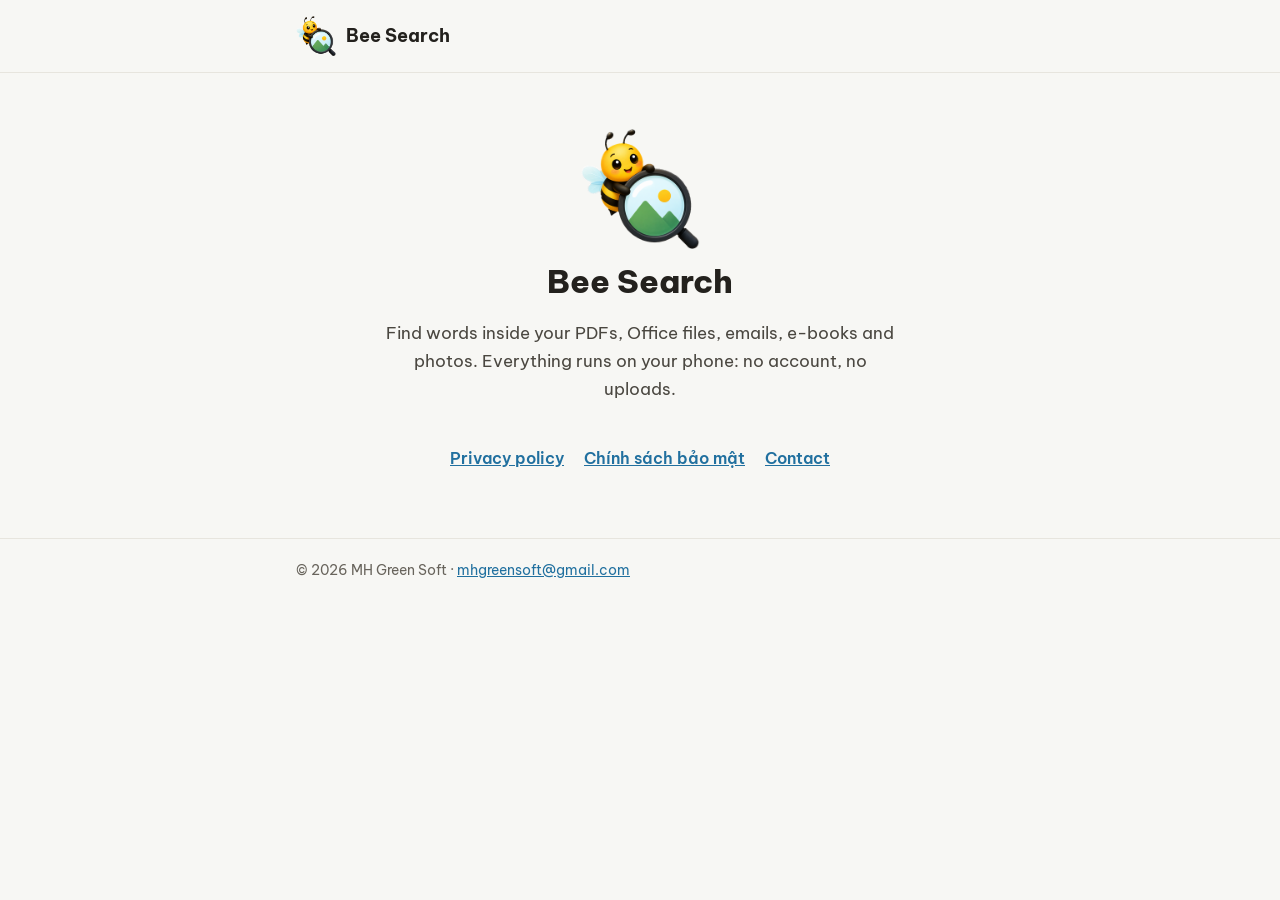
==== index.html @ 3fd60ecd "Add files via upload" ====
<!doctype html>
<html lang="en">
<head>
<meta charset="utf-8">
<meta name="viewport" content="width=device-width, initial-scale=1">
<title>Bee Search</title>
<meta name="description" content="Bee Search: search the text inside your documents and photos, on your phone.">
<link rel="icon" href="bee.png">
<link rel="preconnect" href="https://fonts.googleapis.com">
<link rel="preconnect" href="https://fonts.gstatic.com" crossorigin>
<link href="https://fonts.googleapis.com/css2?family=Be+Vietnam+Pro:wght@400;600;700;800&display=swap" rel="stylesheet">
<link rel="stylesheet" href="style.css">
</head>
<body>
<header><div class="wrap">
<a class="brand" href="index.html" aria-label="Bee Search, Home"><img src="bee.png" alt=""><span>Bee Search</span></a>
<nav class="lang" aria-label="Language"></nav>
</div></header>
<main><div class="wrap">
<section class="hero">
<img src="bee.png" alt="">
<h1>Bee Search</h1>
<p>Find words inside your PDFs, Office files, emails, e-books and photos. Everything runs on your phone: no account, no uploads.</p>
<div class="links">
<a href="privacy.html">Privacy policy</a>
<a href="privacy-vi.html" hreflang="vi">Chính sách bảo mật</a>
<a href="mailto:mhgreensoft@gmail.com">Contact</a>
</div>
</section>
</div></main>
<footer><div class="wrap">© 2026 MH Green Soft · <a href="mailto:mhgreensoft@gmail.com">mhgreensoft@gmail.com</a></div></footer>
</body>
</html>
---- style.css ----
:root {
  --bg: #F7F7F4;
  --card: #FFFFFF;
  --ink: #23211D;
  --body: #4A4740;
  --muted: #68645C;
  --line: #E7E5DE;
  --link: #21709F;
  --link-hover: #185A80;
  --honey: #F2B01E;
  --callout: #FFF6DB;
  --callout-line: #F5D77E;
}
@media (prefers-color-scheme: dark) {
  :root {
    --bg: #16150F;
    --card: #201F19;
    --ink: #ECE8DF;
    --body: #D3CEC3;
    --muted: #B8B1A3;
    --line: #34322B;
    --link: #7FC0E6;
    --link-hover: #A6D4EF;
    --callout: #2A2618;
    --callout-line: #5C4A16;
  }
}
* { box-sizing: border-box; }
html { -webkit-text-size-adjust: 100%; }
body {
  margin: 0;
  background: var(--bg);
  color: var(--body);
  font-family: 'Be Vietnam Pro', system-ui, -apple-system, 'Segoe UI', sans-serif;
  font-size: 16px;
  line-height: 1.65;
}
a { color: var(--link); }
a:hover { color: var(--link-hover); }
.wrap { max-width: 720px; margin: 0 auto; padding: 0 16px; }
header { border-bottom: 1px solid var(--line); }
header .wrap { display: flex; align-items: center; gap: 12px; min-height: 72px; }
.brand { display: flex; align-items: center; gap: 10px; color: var(--ink); text-decoration: none; font-weight: 700; font-size: 18px; }
.brand img { width: 40px; height: 40px; }
.lang { margin-left: auto; display: flex; gap: 4px; }
.lang a, .lang span { padding: 8px 10px; border-radius: 10px; font-size: 14px; font-weight: 600; text-decoration: none; }
.lang span { background: var(--card); border: 1px solid var(--line); color: var(--ink); }
main { padding: 32px 0 48px; }
h1 { margin: 0 0 6px; color: var(--ink); font-size: 32px; line-height: 1.25; font-weight: 800; }
h2 { margin: 36px 0 8px; color: var(--ink); font-size: 20px; line-height: 1.35; font-weight: 700; }
p { margin: 0 0 12px; }
ul { margin: 0 0 12px; padding-left: 22px; }
li { margin-bottom: 6px; }
strong { color: var(--ink); }
.date { color: var(--muted); font-size: 14px; margin-bottom: 20px; }
.callout { background: var(--callout); border: 1px solid var(--callout-line); border-radius: 16px; padding: 14px 16px; margin: 0 0 8px; color: var(--ink); }
.callout p { margin: 0; }
.hero { display: flex; flex-direction: column; align-items: center; text-align: center; gap: 12px; padding: 24px 0 8px; }
.hero img { width: 120px; height: 120px; }
.hero p { max-width: 520px; font-size: 17px; }
.links { display: flex; flex-wrap: wrap; justify-content: center; gap: 4px 20px; margin-top: 8px; }
.links a { font-weight: 600; padding: 10px 0; }
footer { border-top: 1px solid var(--line); color: var(--muted); font-size: 14px; }
footer .wrap { padding-top: 20px; padding-bottom: 32px; }
@media (max-width: 480px) {
  h1 { font-size: 26px; }
  .brand span { display: none; }
}
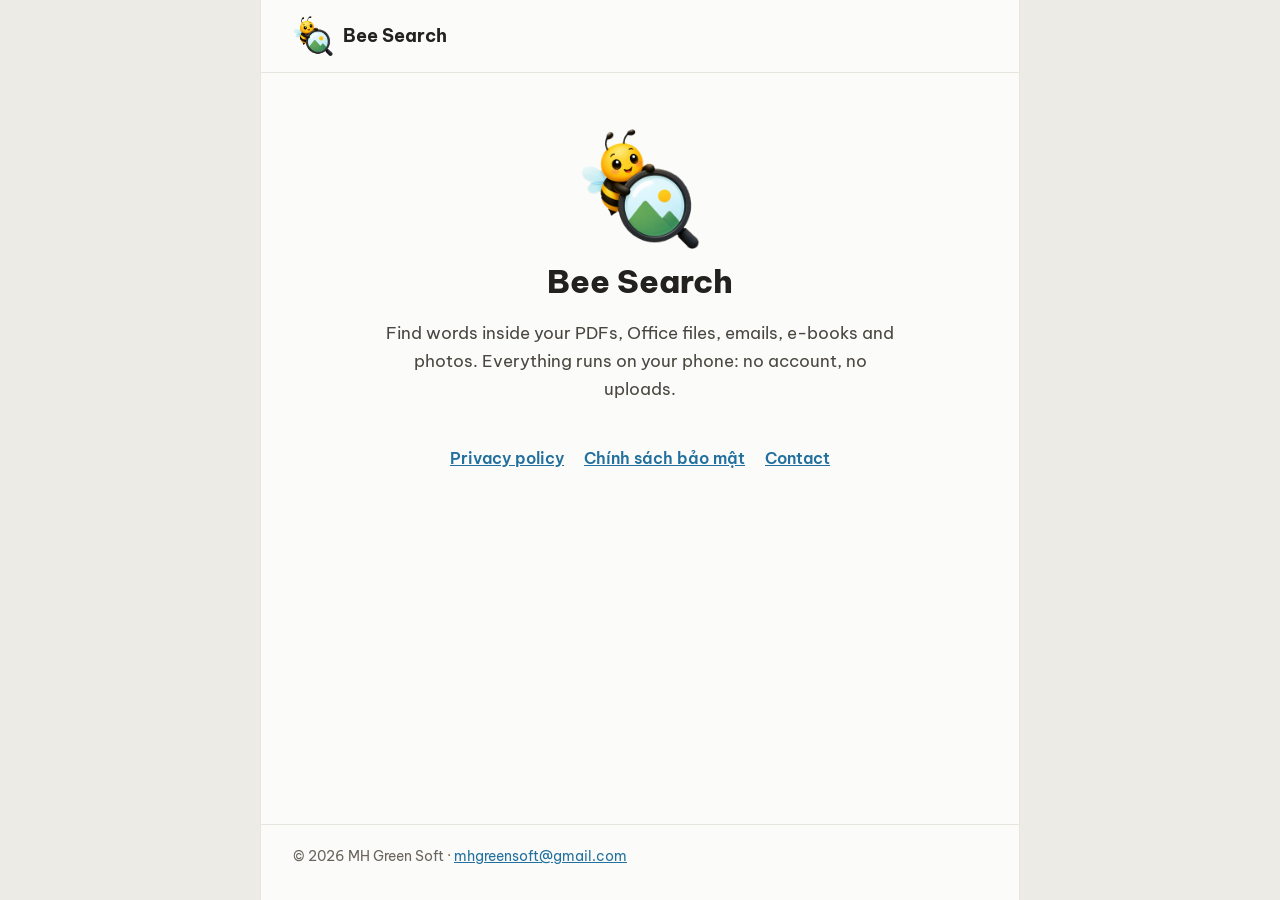
==== commit 811fc179: "Add files via upload" ====
--- a/index.html
+++ b/index.html
@@ -12,6 +12,7 @@
 <link rel="stylesheet" href="style.css">
 </head>
 <body>
+<div class="page">
 <header><div class="wrap">
 <a class="brand" href="index.html" aria-label="Bee Search, Home"><img src="bee.png" alt=""><span>Bee Search</span></a>
 <nav class="lang" aria-label="Language"></nav>
@@ -29,5 +30,6 @@
 </section>
 </div></main>
 <footer><div class="wrap">© 2026 MH Green Soft · <a href="mailto:mhgreensoft@gmail.com">mhgreensoft@gmail.com</a></div></footer>
+</div>
 </body>
 </html>
--- a/style.css
+++ b/style.css
@@ -1,5 +1,6 @@
 :root {
-  --bg: #F7F7F4;
+  --outside: #ECEBE5;
+  --bg: #FBFBF9;
   --card: #FFFFFF;
   --ink: #23211D;
   --body: #4A4740;
@@ -13,6 +14,7 @@
 }
 @media (prefers-color-scheme: dark) {
   :root {
+    --outside: #0E0D09;
     --bg: #16150F;
     --card: #201F19;
     --ink: #ECE8DF;
@@ -29,7 +31,7 @@
 html { -webkit-text-size-adjust: 100%; }
 body {
   margin: 0;
-  background: var(--bg);
+  background: var(--outside);
   color: var(--body);
   font-family: 'Be Vietnam Pro', system-ui, -apple-system, 'Segoe UI', sans-serif;
   font-size: 16px;
@@ -37,7 +39,10 @@
 }
 a { color: var(--link); }
 a:hover { color: var(--link-hover); }
-.wrap { max-width: 720px; margin: 0 auto; padding: 0 16px; }
+/* One centered column holds everything, rules included; the sides stay empty. */
+.page { max-width: 760px; min-height: 100vh; margin: 0 auto; background: var(--bg); border-inline: 1px solid var(--line); display: flex; flex-direction: column; }
+.page > main { flex: 1; }
+.wrap { padding: 0 32px; }
 header { border-bottom: 1px solid var(--line); }
 header .wrap { display: flex; align-items: center; gap: 12px; min-height: 72px; }
 .brand { display: flex; align-items: center; gap: 10px; color: var(--ink); text-decoration: none; font-weight: 700; font-size: 18px; }
@@ -62,6 +67,10 @@
 .links a { font-weight: 600; padding: 10px 0; }
 footer { border-top: 1px solid var(--line); color: var(--muted); font-size: 14px; }
 footer .wrap { padding-top: 20px; padding-bottom: 32px; }
+@media (max-width: 760px) {
+  .page { border-inline: 0; }
+  .wrap { padding: 0 16px; }
+}
 @media (max-width: 480px) {
   h1 { font-size: 26px; }
   .brand span { display: none; }
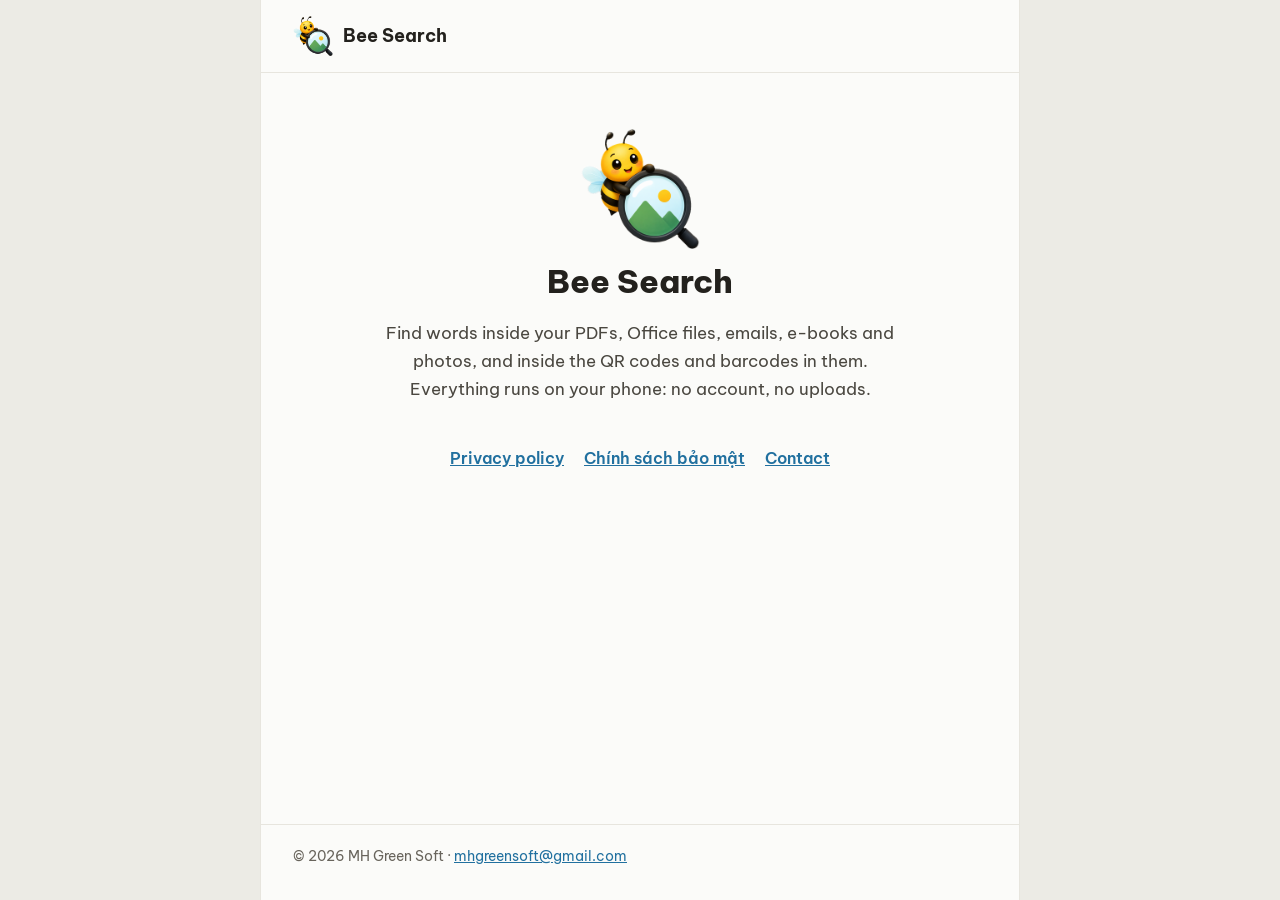
==== commit 3950be23: "Add files via upload" ====
--- a/index.html
+++ b/index.html
@@ -4,7 +4,7 @@
 <meta charset="utf-8">
 <meta name="viewport" content="width=device-width, initial-scale=1">
 <title>Bee Search</title>
-<meta name="description" content="Bee Search: search the text inside your documents and photos, on your phone.">
+<meta name="description" content="Bee Search: search the text inside your documents, photos and QR codes, on your phone.">
 <link rel="icon" href="bee.png">
 <link rel="preconnect" href="https://fonts.googleapis.com">
 <link rel="preconnect" href="https://fonts.gstatic.com" crossorigin>
@@ -21,7 +21,7 @@
 <section class="hero">
 <img src="bee.png" alt="">
 <h1>Bee Search</h1>
-<p>Find words inside your PDFs, Office files, emails, e-books and photos. Everything runs on your phone: no account, no uploads.</p>
+<p>Find words inside your PDFs, Office files, emails, e-books and photos, and inside the QR codes and barcodes in them. Everything runs on your phone: no account, no uploads.</p>
 <div class="links">
 <a href="privacy.html">Privacy policy</a>
 <a href="privacy-vi.html" hreflang="vi">Chính sách bảo mật</a>
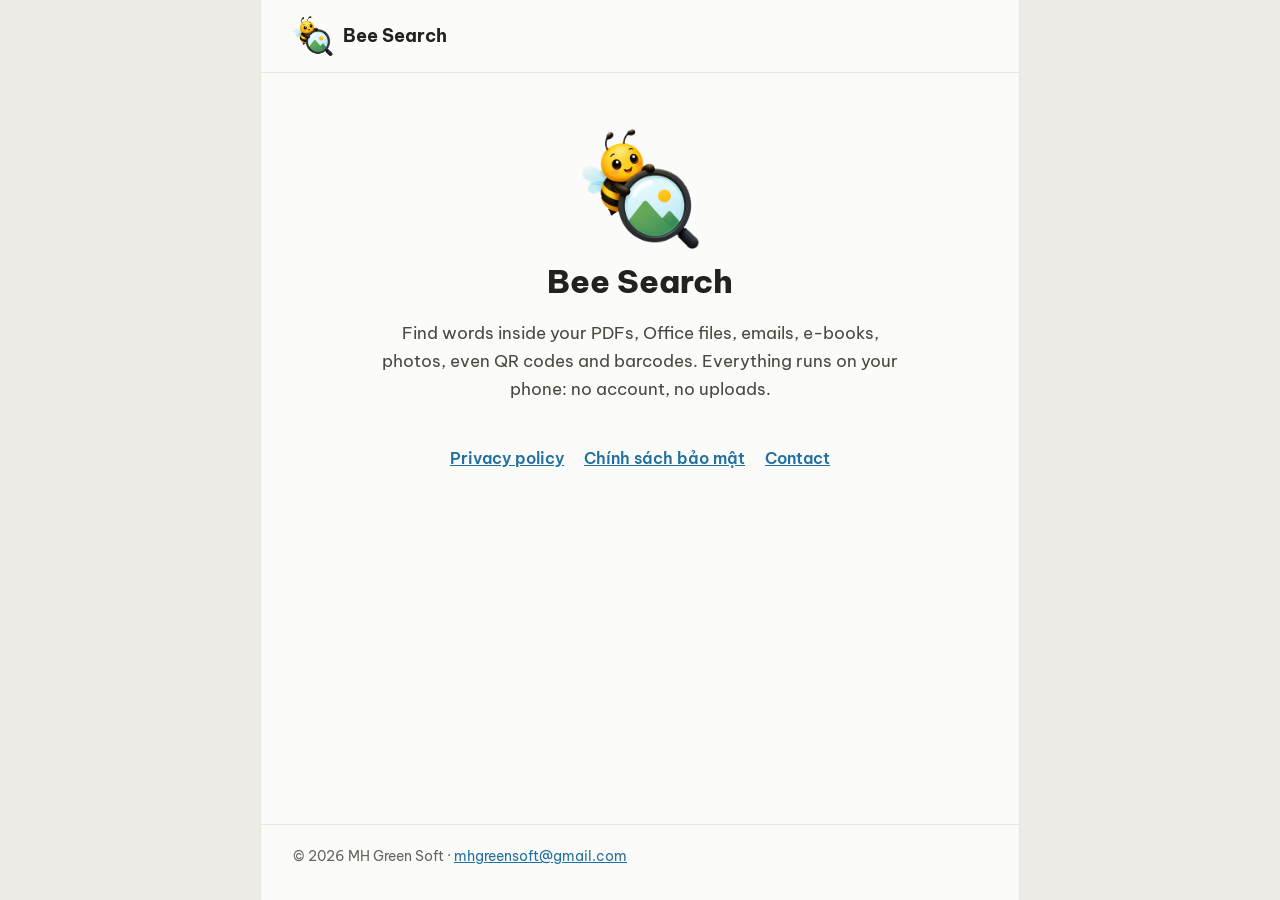
==== commit f202c39c: "Add files via upload" ====
--- a/index.html
+++ b/index.html
@@ -21,7 +21,7 @@
 <section class="hero">
 <img src="bee.png" alt="">
 <h1>Bee Search</h1>
-<p>Find words inside your PDFs, Office files, emails, e-books and photos, and inside the QR codes and barcodes in them. Everything runs on your phone: no account, no uploads.</p>
+<p>Find words inside your PDFs, Office files, emails, e-books, photos, even QR codes and barcodes. Everything runs on your phone: no account, no uploads.</p>
 <div class="links">
 <a href="privacy.html">Privacy policy</a>
 <a href="privacy-vi.html" hreflang="vi">Chính sách bảo mật</a>
